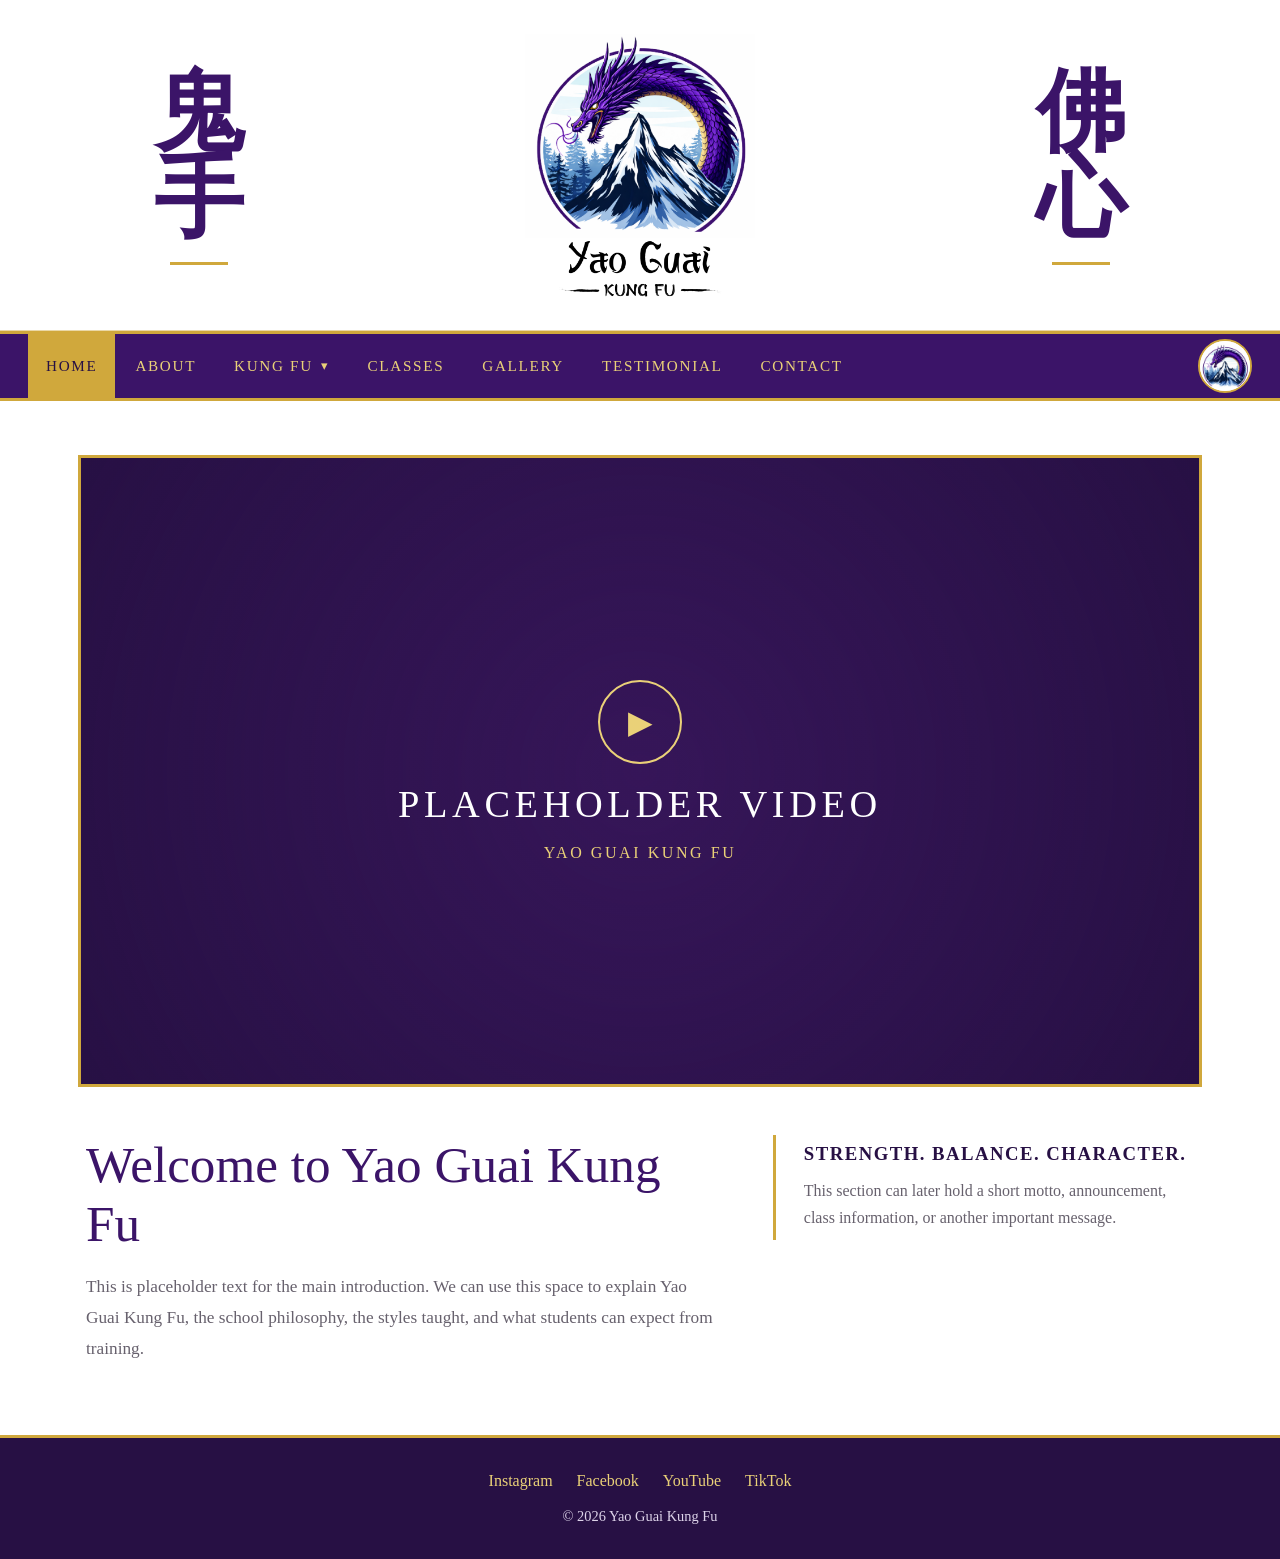
==== index.html @ 5ff48b10 "Add files via upload" ====
<!DOCTYPE html>
<html lang="en">
<head>
    <meta charset="UTF-8">
    <meta
        name="viewport"
        content="width=device-width, initial-scale=1.0"
    >
    <meta
        name="description"
        content="Yao Guai Kung Fu martial arts school."
    >

    <title>Home | Yao Guai Kung Fu</title>

    <link rel="stylesheet" href="style.css">
</head>

<body>


    <header class="site-header">
        <div class="logo-banner">
            <div class="power-words" aria-label="Gui Shou">
                <span>鬼</span>
                <span>手</span>
            </div>

            <img
                class="main-logo"
                src="images/yao-guai-main-logo.png"
                alt="Yao Guai Kung Fu"
            >

            <div class="power-words" aria-label="Fo Xin">
                <span>佛</span>
                <span>心</span>
            </div>
        </div>
    </header>



        <nav class="navbar" aria-label="Main navigation">
            <button
                class="menu-button"
                type="button"
                aria-expanded="false"
                aria-controls="main-nav"
            >
                Menu
            </button>

            <ul class="nav-links" id="main-nav">
                <li class="nav-item">
                    <a class="nav-link active" href="index.html">Home</a>
                </li>

                <li class="nav-item">
                    <a class="nav-link" href="about.html">About</a>
                </li>

                <li class="nav-item dropdown">
                    <a
                        class="dropdown-toggle"
                        href="kung-fu.html"
                        aria-expanded="false"
                    >
                        Kung Fu
                    </a>

                    <ul class="dropdown-menu">
                        <li><a href="shaolin.html">Shaolin</a></li>
                        <li><a href="drunken.html">Drunken</a></li>
                        <li><a href="tai-chi.html">Tai Chi</a></li>
                        <li><a href="qigong.html">QiGong</a></li>
                    </ul>
                </li>

                <li class="nav-item">
                    <a class="nav-link" href="classes.html">Classes</a>
                </li>

                <li class="nav-item">
                    <a class="nav-link" href="gallery.html">Gallery</a>
                </li>

                <li class="nav-item">
                    <a class="nav-link" href="testimonials.html">Testimonial</a>
                </li>

                <li class="nav-item">
                    <a class="nav-link" href="contact.html">Contact</a>
                </li>
            </ul>

            <a class="mini-logo-link" href="index.html" aria-label="Yao Guai Kung Fu home">
                <img
                    class="mini-logo"
                    src="images/yao-guai-mini-logo.png"
                    alt=""
                >
            </a>
        </nav>
    


    <main>
        <section class="hero-section">

            <div class="video-placeholder">
                <div class="play-button" aria-hidden="true">▶</div>

                <h1>Placeholder Video</h1>

                <p>Yao Guai Kung Fu</p>
            </div>

            <div class="intro-section">

                <div class="intro-copy">
                    <h2>Welcome to Yao Guai Kung Fu</h2>

                    <p>
                        This is placeholder text for the main introduction.
                        We can use this space to explain Yao Guai Kung Fu,
                        the school philosophy, the styles taught, and what
                        students can expect from training.
                    </p>
                </div>

                <aside class="intro-accent">
                    <h3>Strength. Balance. Character.</h3>

                    <p>
                        This section can later hold a short motto,
                        announcement, class information, or another
                        important message.
                    </p>
                </aside>

            </div>

        </section>
    </main>



    <footer class="site-footer">
        <div class="social-links">
            <a href="#" aria-label="Instagram">Instagram</a>
            <a href="#" aria-label="Facebook">Facebook</a>
            <a href="#" aria-label="YouTube">YouTube</a>
            <a href="#" aria-label="TikTok">TikTok</a>
        </div>

        <p>&copy; 2026 Yao Guai Kung Fu</p>
    </footer>


    <script src="script.js"></script>
</body>
</html>
---- style.css ----
:root {
    --purple: #3b1468;
    --purple-dark: #271044;
    --purple-light: #5c248e;
    --gold: #d0a83c;
    --gold-light: #ead178;
    --white: #ffffff;
    --off-white: #faf9f7;
    --text: #22212a;
    --muted: #67616d;
}

* {
    box-sizing: border-box;
}

html {
    scroll-behavior: smooth;
}

body {
    margin: 0;
    background: var(--white);
    color: var(--text);
    font-family: Georgia, "Times New Roman", serif;
}

/* =========================
   Main Header
========================= */

.site-header {
    background: var(--white);
    border-bottom: 1px solid rgba(208, 168, 60, 0.45);
}

.logo-banner {
    min-height: 320px;
    display: grid;
    grid-template-columns: minmax(130px, 1fr) minmax(280px, 520px) minmax(130px, 1fr);
    align-items: center;
    gap: 30px;
    max-width: 1400px;
    margin: 0 auto;
    padding: 22px 48px 18px;
}

.power-words {
    display: flex;
    flex-direction: column;
    align-items: center;
    justify-content: center;
    color: var(--purple);
    font-family: "Noto Serif CJK SC", "Microsoft YaHei", "SimSun", serif;
    font-size: clamp(4.2rem, 7vw, 7rem);
    font-weight: 700;
    line-height: 0.95;
    letter-spacing: 0;
}

.power-words::after {
    content: "";
    width: 58px;
    height: 3px;
    margin-top: 22px;
    background: var(--gold);
}

.main-logo {
    display: block;
    width: 100%;
    max-height: 290px;
    object-fit: contain;
    margin: 0 auto;
}

/* =========================
   Navigation
========================= */

.navbar {
    min-height: 70px;
    display: flex;
    align-items: stretch;
    justify-content: space-between;
    gap: 20px;
    padding: 0 28px;
    background: var(--purple);
    border-top: 3px solid var(--gold);
    border-bottom: 3px solid var(--gold);
    position: relative;
    z-index: 20;
}

.nav-links {
    display: flex;
    align-items: stretch;
    gap: 2px;
    margin: 0;
    padding: 0;
    list-style: none;
}

.nav-item {
    position: relative;
    display: flex;
}

.nav-link,
.dropdown-toggle {
    display: flex;
    align-items: center;
    justify-content: center;
    min-height: 64px;
    padding: 0 18px;
    border: 0;
    background: transparent;
    color: var(--gold-light);
    font: inherit;
    font-size: 0.95rem;
    letter-spacing: 0.11em;
    text-transform: uppercase;
    text-decoration: none;
    cursor: pointer;
    transition: background 160ms ease, color 160ms ease;
}

.nav-link:hover,
.nav-link:focus-visible,
.dropdown-toggle:hover,
.dropdown-toggle:focus-visible {
    background: var(--purple-light);
    color: var(--white);
    outline: none;
}

.nav-link.active {
    background: var(--gold);
    color: var(--purple-dark);
}

.dropdown-toggle::after {
    content: "▾";
    margin-left: 8px;
    font-size: 0.8rem;
}

.dropdown-menu {
    display: none;
    position: absolute;
    top: 100%;
    left: 0;
    width: 210px;
    margin: 0;
    padding: 0;
    list-style: none;
    background: var(--purple-dark);
    border: 1px solid var(--gold);
    box-shadow: 0 12px 26px rgba(0, 0, 0, 0.25);
}

.dropdown-menu a {
    display: block;
    padding: 14px 18px;
    color: var(--gold-light);
    text-decoration: none;
    border-bottom: 1px solid rgba(208, 168, 60, 0.3);
}

.dropdown-menu li:last-child a {
    border-bottom: 0;
}

.dropdown-menu a:hover,
.dropdown-menu a:focus-visible {
    background: var(--gold);
    color: var(--purple-dark);
    outline: none;
}

.nav-item.dropdown:hover .dropdown-menu,
.nav-item.dropdown:focus-within .dropdown-menu,
.nav-item.dropdown.open .dropdown-menu {
    display: block;
}

.mini-logo-link {
    display: flex;
    align-items: center;
    justify-content: center;
    flex: 0 0 auto;
}

.mini-logo {
    width: 54px;
    height: 54px;
    display: block;
    object-fit: contain;
    border-radius: 50%;
    background: var(--white);
    border: 2px solid var(--gold);
}

.menu-button {
    display: none;
}

/* =========================
   Home Content
========================= */

main {
    min-height: 50vh;
}

.hero-section {
    max-width: 1180px;
    margin: 0 auto;
    padding: 54px 28px 70px;
}

.video-placeholder {
    width: 100%;
    aspect-ratio: 16 / 9;
    display: flex;
    flex-direction: column;
    align-items: center;
    justify-content: center;
    gap: 18px;
    background:
        radial-gradient(circle at center, rgba(92, 36, 142, 0.28), rgba(39, 16, 68, 0.96)),
        var(--purple-dark);
    border: 3px solid var(--gold);
    color: var(--white);
    text-align: center;
}

.play-button {
    width: 84px;
    height: 84px;
    display: grid;
    place-items: center;
    border: 2px solid var(--gold-light);
    border-radius: 50%;
    font-size: 2rem;
    color: var(--gold-light);
}

.video-placeholder h1 {
    margin: 0;
    color: var(--white);
    font-size: clamp(1.8rem, 3vw, 3rem);
    font-weight: 500;
    letter-spacing: 0.12em;
    text-transform: uppercase;
}

.video-placeholder p {
    margin: 0;
    color: var(--gold-light);
    letter-spacing: 0.16em;
    text-transform: uppercase;
}

.intro-section {
    display: grid;
    grid-template-columns: 1.2fr 0.8fr;
    gap: 55px;
    padding: 48px 8px 0;
    align-items: start;
}

.intro-copy h2 {
    margin: 0 0 18px;
    color: var(--purple);
    font-size: clamp(2rem, 4vw, 3.3rem);
    font-weight: 500;
}

.intro-copy p {
    margin: 0;
    color: var(--muted);
    font-size: 1.08rem;
    line-height: 1.8;
}

.intro-accent {
    border-left: 3px solid var(--gold);
    padding: 8px 0 8px 28px;
}

.intro-accent h3 {
    margin: 0 0 12px;
    color: var(--purple-dark);
    letter-spacing: 0.08em;
    text-transform: uppercase;
}

.intro-accent p {
    margin: 0;
    color: var(--muted);
    line-height: 1.7;
}

/* =========================
   Placeholder Interior Pages
========================= */

.page-content {
    max-width: 1050px;
    margin: 0 auto;
    padding: 70px 28px 90px;
}

.page-content h1 {
    margin-top: 0;
    color: var(--purple);
    font-size: clamp(2.4rem, 5vw, 4rem);
    font-weight: 500;
}

.page-content p {
    max-width: 760px;
    color: var(--muted);
    font-size: 1.08rem;
    line-height: 1.8;
}

.gold-rule {
    width: 90px;
    height: 3px;
    margin: 22px 0 30px;
    background: var(--gold);
}

/* =========================
   Footer
========================= */

.site-footer {
    padding: 34px 24px;
    background: var(--purple-dark);
    color: var(--white);
    border-top: 3px solid var(--gold);
    text-align: center;
}

.social-links {
    display: flex;
    justify-content: center;
    flex-wrap: wrap;
    gap: 24px;
    margin-bottom: 18px;
}

.social-links a {
    color: var(--gold-light);
    text-decoration: none;
}

.social-links a:hover,
.social-links a:focus-visible {
    color: var(--white);
    text-decoration: underline;
    outline: none;
}

.site-footer p {
    margin: 0;
    color: #ddd3e9;
    font-size: 0.9rem;
}

/* =========================
   Responsive
========================= */

@media (max-width: 900px) {
    .logo-banner {
        min-height: 240px;
        grid-template-columns: 100px minmax(210px, 1fr) 100px;
        gap: 16px;
        padding: 18px 20px;
    }

    .power-words {
        font-size: clamp(3.2rem, 8vw, 5rem);
    }

    .main-logo {
        max-height: 230px;
    }

    .navbar {
        min-height: 66px;
        align-items: center;
        padding: 0 18px;
    }

    .menu-button {
        display: inline-flex;
        align-items: center;
        justify-content: center;
        padding: 10px 14px;
        border: 1px solid var(--gold);
        background: transparent;
        color: var(--gold-light);
        font: inherit;
        letter-spacing: 0.08em;
        text-transform: uppercase;
        cursor: pointer;
    }

    .nav-links {
        display: none;
        position: absolute;
        top: 100%;
        left: 0;
        right: 0;
        flex-direction: column;
        background: var(--purple);
        border-bottom: 3px solid var(--gold);
    }

    .nav-links.mobile-open {
        display: flex;
    }

    .nav-item {
        display: block;
    }

    .nav-link,
    .dropdown-toggle {
        width: 100%;
        min-height: 52px;
        justify-content: flex-start;
        padding: 0 24px;
    }

    .dropdown-menu {
        position: static;
        width: 100%;
        box-shadow: none;
        border-left: 0;
        border-right: 0;
    }

    .intro-section {
        grid-template-columns: 1fr;
        gap: 36px;
    }
}

@media (max-width: 600px) {
    .logo-banner {
        min-height: 190px;
        grid-template-columns: 68px minmax(150px, 1fr) 68px;
        gap: 8px;
        padding: 14px 10px;
    }

    .power-words {
        font-size: 2.7rem;
    }

    .power-words::after {
        width: 38px;
        margin-top: 12px;
    }

    .main-logo {
        max-height: 180px;
    }

    .mini-logo {
        width: 46px;
        height: 46px;
    }

    .hero-section {
        padding: 30px 16px 50px;
    }

    .video-placeholder h1 {
        font-size: 1.4rem;
    }

    .play-button {
        width: 64px;
        height: 64px;
    }

    .intro-section {
        padding-top: 32px;
    }
}
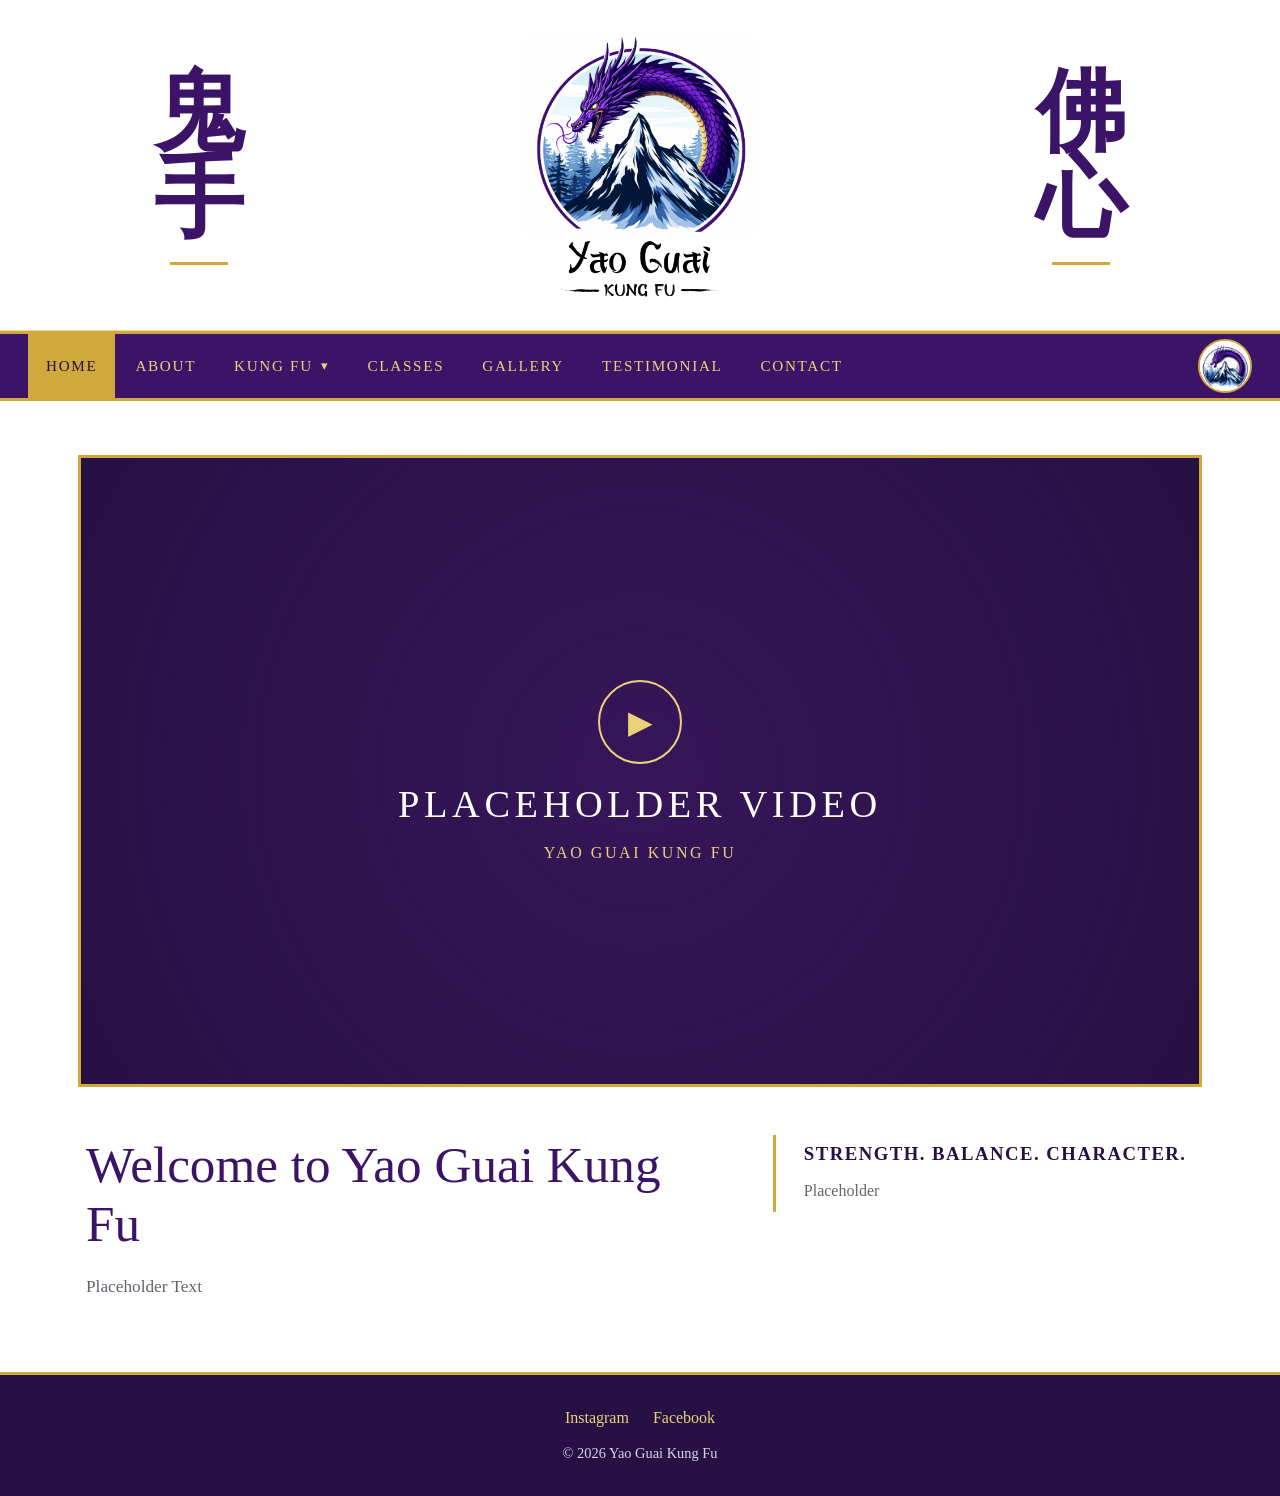
==== commit 9519f8ba: "Update placeholder text in index.html Replaced placeholder text in introduction and accent sections." ====
--- a/index.html
+++ b/index.html
@@ -122,10 +122,7 @@
                     <h2>Welcome to Yao Guai Kung Fu</h2>
 
                     <p>
-                        This is placeholder text for the main introduction.
-                        We can use this space to explain Yao Guai Kung Fu,
-                        the school philosophy, the styles taught, and what
-                        students can expect from training.
+                        Placeholder Text 
                     </p>
                 </div>
 
@@ -133,9 +130,7 @@
                     <h3>Strength. Balance. Character.</h3>
 
                     <p>
-                        This section can later hold a short motto,
-                        announcement, class information, or another
-                        important message.
+                        Placeholder
                     </p>
                 </aside>
 
@@ -150,8 +145,7 @@
         <div class="social-links">
             <a href="#" aria-label="Instagram">Instagram</a>
             <a href="#" aria-label="Facebook">Facebook</a>
-            <a href="#" aria-label="YouTube">YouTube</a>
-            <a href="#" aria-label="TikTok">TikTok</a>
+           
         </div>
 
         <p>&copy; 2026 Yao Guai Kung Fu</p>
